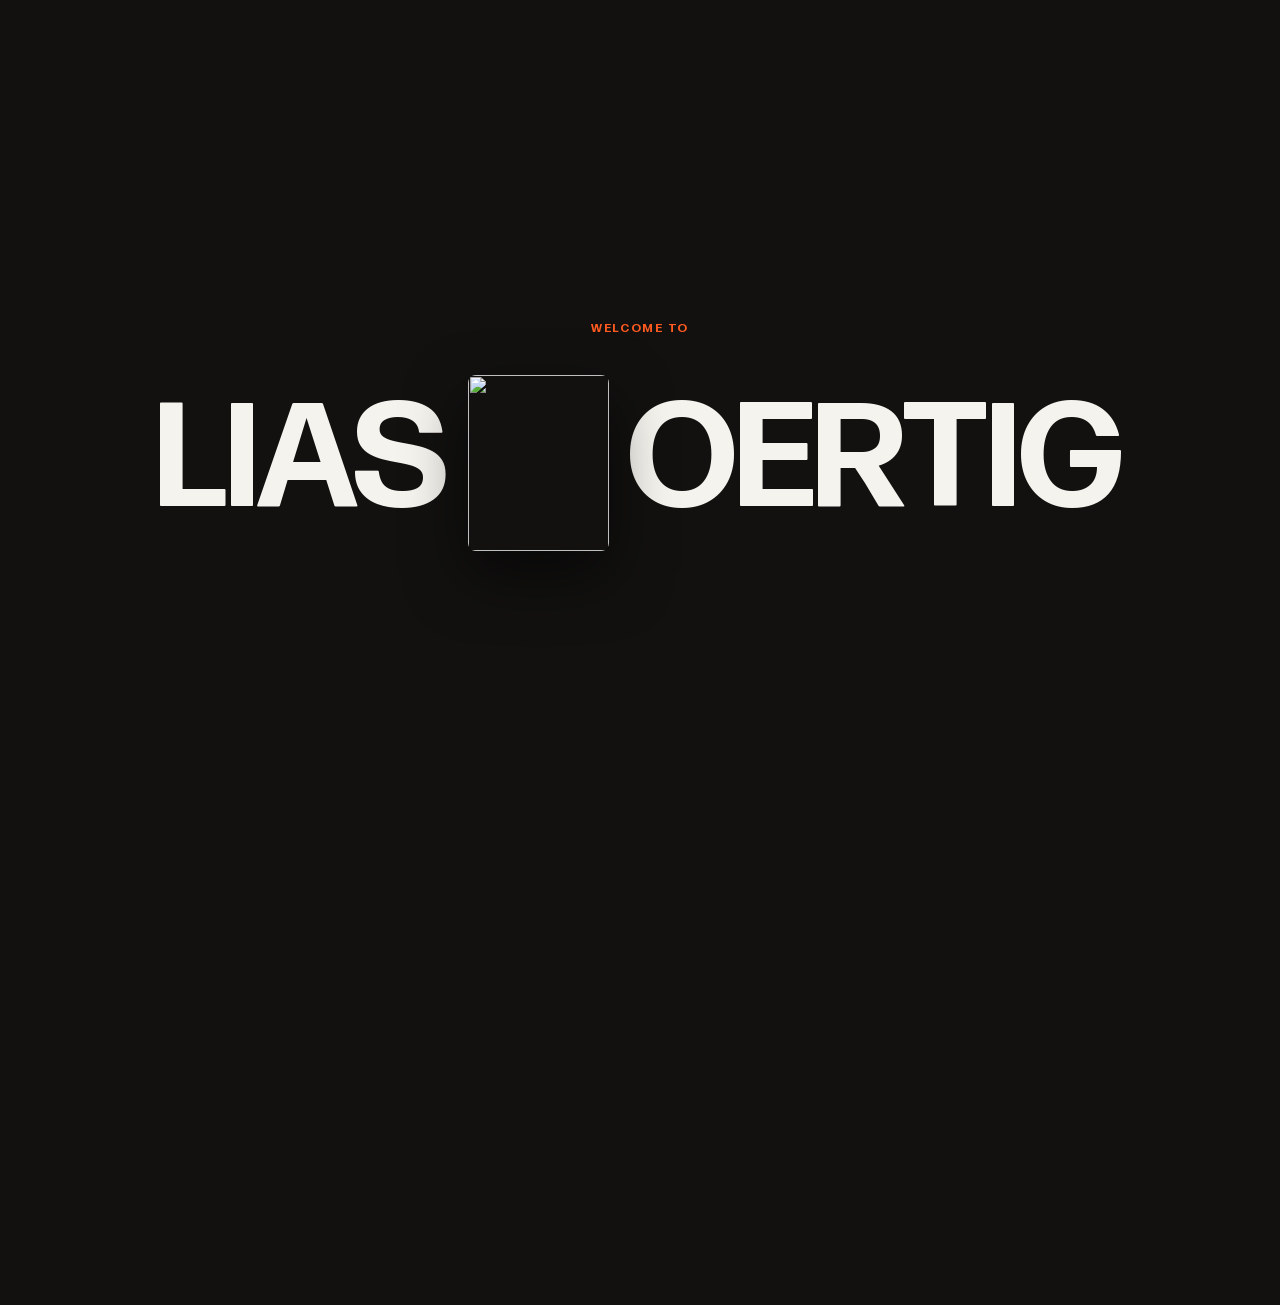
==== index.html @ 77f20be2 "d" ====
<!DOCTYPE html>
<html lang="en">
<head>
<meta charset="UTF-8">
<meta name="viewport" content="width=device-width, initial-scale=1">
<title>Lias Oertig — Photography &amp; Videography</title>
<meta name="description" content="Lias Oertig — photographer and videographer based in Zürich. Client projects and personal, editorial photography.">
<link rel="canonical" href="https://liasoertig.ch/">
<meta property="og:type" content="website">
<meta property="og:title" content="Lias Oertig — Photography &amp; Videography">
<meta property="og:description" content="Photographer and videographer based in Zürich. Client projects and personal, editorial photography.">
<meta property="og:url" content="https://liasoertig.ch/">
<meta property="og:image" content="https://liasoertig.ch/assets/posters/kuenstlercantina-trailer-hero-poster.jpg">
<meta name="twitter:card" content="summary_large_image">
<meta name="twitter:title" content="Lias Oertig — Photography &amp; Videography">
<meta name="twitter:description" content="Photographer and videographer based in Zürich. Client projects and personal, editorial photography.">
<meta name="twitter:image" content="https://liasoertig.ch/assets/posters/kuenstlercantina-trailer-hero-poster.jpg">
<link rel="icon" type="image/png" sizes="32x32" href="assets/favicon/favicon-32.png">
<link rel="icon" type="image/png" sizes="16x16" href="assets/favicon/favicon-16.png">
<link rel="icon" href="assets/favicon/favicon.ico" sizes="any">
<link rel="apple-touch-icon" sizes="180x180" href="assets/favicon/apple-touch-icon.png">
<script>
  // Set the theme before first paint so page navigation never flashes the
  // light-theme background for a frame — the same logic main.js uses.
  (function(){
    try {
      var t = localStorage.getItem("lo-theme") || "dark";
      document.documentElement.setAttribute("data-theme", t);
    } catch(e){
      document.documentElement.setAttribute("data-theme", "dark");
    }
  })();
</script>
<style>
  /* Matches body{background} in style.css — inlined so the very first
     paint (before the external stylesheet loads) is already correct,
     instead of the browser's default white canvas. */
  html{ background:#121110; }
  html[data-theme="light"]{ background:#faf9f6; }
</style>
<link rel="stylesheet" href="css/style.css?v=254">
</head>
<body>

<h1 class="visually-hidden">Lias Oertig — Photographer and Videographer in Frauenfeld, Switzerland</h1>

<div class="site-loader">
  <p class="eyebrow loader-eyebrow">Welcome to</p>
  <div class="loader-word">
    <span class="lw-half lw-left">LIAS</span>
    <div class="loader-flash"><img alt=""></div>
    <span class="lw-half lw-right">OERTIG</span>
  </div>
  <div class="loader-bottom">
    <span>Photographer</span>
    <span>Videographer</span>
    <span>Established in 2021</span>
  </div>
</div>

<header class="site-header">
  <div class="wrap">
    <a class="brand" href="index.html">
      <img src="assets/logo/logo-mark-black.png" alt="Lias Oertig logo">
      <span class="brand-name">Lias Oertig</span>
    </a>
    <nav class="main-nav">
      <a href="client-projects.html">Client Projects</a>
      <a href="editorial.html">Editorial</a>
      <a href="contact.html">Contact</a>
    </nav>
    <div class="header-actions">
      <button class="theme-toggle" aria-label="Toggle dark mode">
        <span class="knob">
          <svg class="icon-sun" viewBox="0 0 24 24" fill="none" stroke-linecap="round" stroke-linejoin="round"><circle cx="12" cy="12" r="4"/><path d="M12 2v2M12 20v2M4.9 4.9l1.4 1.4M17.7 17.7l1.4 1.4M2 12h2M20 12h2M4.9 19.1l1.4-1.4M17.7 6.3l1.4-1.4"/></svg>
          <svg class="icon-moon" viewBox="0 0 24 24"><path d="M20 14.5A8.5 8.5 0 1 1 9.5 4a7 7 0 0 0 10.5 10.5z"/></svg>
        </span>
      </button>
      <button class="nav-toggle" aria-label="Open menu" aria-expanded="false">
        <span></span><span></span><span></span>
      </button>
    </div>
  </div>
</header>

<div class="mobile-nav" id="mobileNav">
  <a href="client-projects.html">Client Projects</a>
  <a href="editorial.html">Editorial</a>
  <a href="contact.html">Contact</a>
</div>

<main class="page-content">
  <section class="hero-pin">
    <div class="hero-stage">
     <div class="hero-frame">
      <a class="hero-slide hero-slide--projects" href="client-projects.html" data-slide="0">
        <div class="hero-slide-media">
          <video muted loop playsinline webkit-playsinline autoplay preload="auto" fetchpriority="high" poster="assets/posters/kuenstlercantina-trailer-hero-poster.jpg">
            <source src="assets/video/kuenstlercantina-trailer.mp4" type="video/mp4">
          </video>
        </div>
        <div class="hero-slide-overlay"></div>
        <span class="hero-corner hero-corner--tl">+</span>
        <span class="hero-corner hero-corner--tr">+</span>
        <span class="hero-corner hero-corner--bl">+</span>
        <span class="hero-corner hero-corner--br">+</span>
        <div class="hero-slide-caption">
          <p class="eyebrow hero-slide-eyebrow">Videography</p>
          <div class="hero-slide-title-row">
            <h2 class="hero-slide-title">CLIENT PROJECTS<span class="arrow"><svg viewBox="0 0 24 24" fill="none" stroke="currentColor" stroke-width="2" stroke-linecap="round" stroke-linejoin="round"><line x1="5" y1="12" x2="19" y2="12"/><polyline points="12 5 19 12 12 19"/></svg></span></h2>
          </div>
          <p class="hero-slide-tagline">Authentische Markeninszenierung</p>
        </div>
      </a>

      <a class="hero-slide hero-slide--photography" href="editorial.html" data-slide="1">
        <div class="hero-slide-media">
          <img src="assets/hero-photography.jpg" alt="Editorial photography by Lias Oertig">
        </div>
        <div class="hero-slide-overlay"></div>
        <span class="hero-corner hero-corner--tl">+</span>
        <span class="hero-corner hero-corner--tr">+</span>
        <span class="hero-corner hero-corner--bl">+</span>
        <span class="hero-corner hero-corner--br">+</span>
        <div class="hero-slide-caption">
          <p class="eyebrow hero-slide-eyebrow">Photography &amp; Videography</p>
          <div class="hero-slide-title-row">
            <h2 class="hero-slide-title">EDITORIAL<span class="arrow"><svg viewBox="0 0 24 24" fill="none" stroke="currentColor" stroke-width="2" stroke-linecap="round" stroke-linejoin="round"><line x1="5" y1="12" x2="19" y2="12"/><polyline points="12 5 19 12 12 19"/></svg></span></h2>
          </div>
          <p class="hero-slide-tagline">Authentisches Storytelling</p>
        </div>
      </a>
     </div>
    </div>
  </section>
</main>

<script src="js/data.js?v=254"></script>
<script src="js/main.js?v=254"></script>
</body>
</html>
---- css/style.css ----
/* ==========================================================================
   Lias Oertig — Portfolio Website
   Vanilla CSS design system (ink/paper/accent, Forma DJR)
   Supports light + dark theme via :root[data-theme="dark"]
   ========================================================================== */

/* Forma DJR ships as separate optical-size cuts (smallest → largest:
   Micro, Text, Deck, Display, Banner) rather than one family scaled up —
   each is drawn for a specific size range, so using the size-matched cut
   reads sharper than stretching one face across every point size. Only the
   Bold weight of each is loaded, per the site-wide "bold everywhere" call:
   Text for regular reading-size text, Display for headings/labels, Banner
   for the oversized hero/loader titles (the biggest sizes on the site). */
@font-face {
  font-family: 'FormaDJRText';
  src: url('../assets/fonts/FormaDJRText-Bold.woff2') format('woff2'),
       url('../assets/fonts/FormaDJRText-Bold.woff') format('woff');
  font-weight: 700;
  font-style: normal;
  font-display: swap;
}
@font-face {
  font-family: 'FormaDJRDisplay';
  src: url('../assets/fonts/FormaDJRDisplay-Bold.woff2') format('woff2'),
       url('../assets/fonts/FormaDJRDisplay-Bold.woff') format('woff');
  font-weight: 700;
  font-style: normal;
  font-display: swap;
}
@font-face {
  font-family: 'FormaDJRBanner';
  src: url('../assets/fonts/FormaDJRBanner-Bold.woff2') format('woff2'),
       url('../assets/fonts/FormaDJRBanner-Bold.woff') format('woff');
  font-weight: 700;
  font-style: normal;
  font-display: swap;
}

/* ---------- Tokens ---------- */
:root{
  /* brand constants (do not flip with theme) */
  --ink-900:#161513;
  --paper-50:#faf9f6;
  --accent-500:#ff5a1f;
  --accent-hover:#e64b13;
  --accent-press:#c73f0e;

  /* semantic surface/text tokens — flip with data-theme */
  --surface-0:#faf9f6;   /* page background */
  --surface-1:#faf9f6;   /* card / header / modal background */
  --surface-2:#f2f0ea;   /* subtle alt background (image placeholders, pills) */
  --text-1:#161513;      /* primary text */
  --text-2:#3a3733;      /* secondary / muted text */
  --text-max:#000000;    /* pure black/white, used where max contrast matters (e.g. floating nav) */
  --edge-a: rgba(22,21,19,0.08);
  --edge-b: rgba(22,21,19,0.14);
  --glass-rgb: 250,249,246;
  --shadow-sm: 0 1px 2px rgba(22,21,19,0.06);
  --shadow-md: 0 6px 20px rgba(22,21,19,0.08);
  --shadow-lg: 0 18px 48px rgba(22,21,19,0.16);
  --scrim: rgba(18,17,16,0.86);

  /* type — Forma DJR Bold throughout: Display for headings/labels, Text
     for body copy, Banner reserved for the few oversized hero/loader
     titles (see .hero-slide-title / .loader-word) rather than a variable
     everything routes through, since those sizes are a one-off extreme. */
  --font-display: 'FormaDJRDisplay', 'Helvetica Neue', Arial, sans-serif;
  --font-body: 'FormaDJRText', 'Helvetica Neue', Arial, sans-serif;
  --font-banner: 'FormaDJRBanner', 'FormaDJRDisplay', 'Helvetica Neue', Arial, sans-serif;

  /* spacing (4px scale) */
  --sp-1:4px; --sp-2:8px; --sp-3:12px; --sp-4:16px; --sp-5:20px; --sp-6:24px;
  --sp-8:32px; --sp-10:40px; --sp-12:48px; --sp-16:64px; --sp-20:80px; --sp-24:96px;

  /* radius */
  --r-sm:8px; --r-md:14px; --r-lg:22px; --r-xl:32px; --r-pill:999px;

  /* motion */
  --ease-ui: cubic-bezier(0.4,0,0.2,1);
  --ease-in: cubic-bezier(0.16,1,0.3,1);
  --dur-fast:150ms; --dur-med:280ms;

  --content-max:1440px;
  color-scheme: light;
}

:root[data-theme="dark"]{
  --surface-0:#121110;
  --surface-1:#1c1a17;
  --surface-2:#28251f;
  --text-1:#f5f3ee;
  --text-2:#b7b1a7;
  --text-max:#ffffff;
  --edge-a: rgba(255,255,255,0.08);
  --edge-b: rgba(255,255,255,0.16);
  --glass-rgb: 18,17,16;
  --shadow-sm: 0 1px 2px rgba(0,0,0,0.35);
  --shadow-md: 0 10px 28px rgba(0,0,0,0.45);
  --shadow-lg: 0 24px 60px rgba(0,0,0,0.55);
  --scrim: rgba(6,6,5,0.88);
  color-scheme: dark;
}

*,*::before,*::after{ box-sizing:border-box; }
html{
  scroll-behavior:smooth;
  scrollbar-width:thin;
  scrollbar-color:var(--edge-b) transparent;
  overflow-x:hidden;
}
::-webkit-scrollbar{ width:10px; height:10px; }
::-webkit-scrollbar-track{ background:transparent; }
::-webkit-scrollbar-thumb{
  background-color:var(--edge-b);
  border-radius:var(--r-pill);
  border:2px solid var(--surface-0);
  background-clip:padding-box;
}
::-webkit-scrollbar-thumb:hover{ background-color:var(--text-2); }
body{
  margin:0;
  background:var(--surface-0);
  color:var(--text-1);
  font-family:var(--font-body);
  font-size:16px;
  line-height:1.55;
  -webkit-font-smoothing:antialiased;
  transition:background var(--dur-med) var(--ease-ui), color var(--dur-med) var(--ease-ui);
}
img{ max-width:100%; display:block; }
a{ color:inherit; text-decoration:none; }
ul{ margin:0; padding:0; list-style:none; }
button{ font-family:inherit; cursor:pointer; }

h1,h2,h3,h4{
  font-family:var(--font-display);
  text-transform:uppercase;
  letter-spacing:0.03em;
  line-height:1.02;
  margin:0;
  font-weight:700;
  color:var(--text-1);
}

.eyebrow{
  font-family:var(--font-display);
  text-transform:uppercase;
  letter-spacing:0.14em;
  font-size:12px;
  font-weight:600;
  color:var(--accent-500);
}

.wrap{
  max-width:var(--content-max);
  margin:0 auto;
  padding-left:var(--sp-6);
  padding-right:var(--sp-6);
}
@media (min-width:900px){
  .wrap{ padding-left:var(--sp-10); padding-right:var(--sp-10); }
}

/* ---------- Header ---------- */
/* Apple-style floating liquid-glass pill — fixed above every page,
   always visible (no auto-hide), translucent + blurred + a thin
   specular highlight so it reads as glass over whatever scrolls under it. */
.site-header{
  position:fixed; z-index:70;
  top:20px; left:50%; transform:translateX(-50%);
  width:calc(100% - 40px); max-width:1200px;
  border-radius:999px;
  border:1px solid var(--edge-b);
  background:rgba(var(--glass-rgb),0.14);
  backdrop-filter:blur(24px) saturate(180%);
  -webkit-backdrop-filter:blur(24px) saturate(180%);
  box-shadow:
    inset 0 1px 1px rgba(255,255,255,0.35),
    inset 0 -1px 6px rgba(0,0,0,0.08),
    0 14px 34px rgba(0,0,0,0.22);
  transition:background var(--dur-med) var(--ease-ui), border-color var(--dur-med) var(--ease-ui);
}
.site-header .wrap{
  display:flex; align-items:center; justify-content:space-between;
  height:58px;
  gap:var(--sp-4);
}
.brand{ display:flex; align-items:center; gap:var(--sp-2); }
.brand img{ height:28px; width:auto; }
:root[data-theme="dark"] .brand img{ filter:invert(1) brightness(1.6); }
.brand-name{ font-family:var(--font-display); font-weight:700; letter-spacing:0.02em; text-transform:uppercase; font-size:15px; color:var(--text-max); }

.main-nav{ display:flex; align-items:center; gap:var(--sp-8); }
.main-nav a{
  font-family:var(--font-display);
  font-size:13px; font-weight:600; text-transform:uppercase; letter-spacing:0.08em;
  padding:var(--sp-2) 0;
  position:relative;
  color:var(--text-max); opacity:0.62;
  transition:opacity var(--dur-fast) var(--ease-ui);
}
.main-nav a:hover, .main-nav a.active{ opacity:1; }
.main-nav a.active::after{
  content:''; position:absolute; left:0; right:0; bottom:-6px; height:2px; background:var(--accent-500); border-radius:2px;
}
.header-actions{ display:flex; align-items:center; gap:var(--sp-4); }
.nav-toggle{
  display:none;
  width:44px; height:44px;
  flex-direction:column;
  align-items:center; justify-content:center;
  gap:5px;
  border-radius:var(--r-pill);
  border:1px solid var(--edge-b);
  background:rgba(var(--glass-rgb),0.5);
  backdrop-filter:blur(10px); -webkit-backdrop-filter:blur(10px);
  padding:0;
  flex-shrink:0;
}
/* Fixed line count via gap (not margins) — margin math against the button's
   fixed height was overflowing its own box and made the lines invisible. */
.nav-toggle span{ display:block; width:20px; height:2px; margin:0; background:var(--text-max); border-radius:2px; flex-shrink:0; }

/* Content needs to clear the floating pill since it's out of flow — except
   on the hero page, where the full-bleed stage is meant to run all the
   way to the top and show through/behind the glass nav. */
main{ padding-top:96px; }
body:has(.hero-pin) main{ padding-top:0; }

@media (max-width:700px){
  /* Bottom nav bar on mobile — thumb-reach is easier at the bottom of the
     screen than stretching up to a top corner. */
  .site-header{ top:auto; bottom:12px; width:calc(100% - 24px); }
  .site-header .wrap{ height:54px; }
  main{ padding-top:0; padding-bottom:84px; }
  /* Pages with a footer hand the pill-clearance job to the footer's own
     bottom padding instead (see .site-footer below), so main just needs a
     small gap here, not the full 84px buffer. */
  body:has(.grid) main, body:has(.contact-list) main{ padding-bottom:var(--sp-3); }
}

/* The fullscreen mobile menu is a plain, standalone element — NOT nested
   inside .site-header — on purpose. .site-header uses backdrop-filter,
   which (like transform/filter) makes an element the containing block for
   any position:fixed descendant. A fixed, inset:0 child of that header
   would resolve "fullscreen" against the header's own small pill box
   instead of the viewport, shrinking the menu down to almost nothing and
   making it unusable. Keeping .mobile-nav a sibling of .site-header avoids
   that trap entirely. */
@media (max-width:760px){
  .main-nav{ display:none; }
  .mobile-nav{
    display:flex;
    position:fixed; inset:0;
    background:rgba(var(--glass-rgb),0.92);
    backdrop-filter:blur(24px) saturate(180%);
    -webkit-backdrop-filter:blur(24px) saturate(180%);
    /* Links sit bottom-right, near the thumb, instead of top-left — same
       reasoning as the bottom navbar itself. */
    flex-direction:column; align-items:flex-end; justify-content:flex-end;
    gap:var(--sp-6);
    padding:var(--sp-8) var(--sp-6) 100px;
    transform:translateX(100%);
    transition:transform var(--dur-med) var(--ease-ui);
    z-index:65;
  }
  .mobile-nav.is-open{ transform:translateX(0); }
  .mobile-nav a{
    font-family:var(--font-display);
    font-size:20px; font-weight:600; text-transform:uppercase; letter-spacing:0.08em;
    text-align:right;
    position:relative;
    color:var(--text-max); opacity:0.62;
  }
  .mobile-nav a:hover, .mobile-nav a.active{ opacity:1; }
  .mobile-nav a.active::after{
    content:''; position:absolute; left:0; right:0; bottom:-6px; height:2px; background:var(--accent-500); border-radius:2px;
  }
  .nav-toggle{ display:flex; }
}
@media (min-width:761px){
  .mobile-nav{ display:none; }
}

/* ---------- Theme toggle (glass pill) ---------- */
.theme-toggle{
  position:relative;
  width:52px; height:30px;
  border-radius:var(--r-pill);
  border:1px solid var(--edge-b);
  background:rgba(var(--glass-rgb),0.5);
  backdrop-filter:blur(10px);
  -webkit-backdrop-filter:blur(10px);
  display:flex; align-items:center;
  padding:3px;
  flex-shrink:0;
  transition:background var(--dur-fast) var(--ease-ui);
}
.theme-toggle .knob{
  width:22px; height:22px; border-radius:50%;
  background:var(--text-1);
  display:flex; align-items:center; justify-content:center;
  transform:translateX(0);
  transition:transform var(--dur-med) var(--ease-in), background var(--dur-fast) var(--ease-ui);
}
:root[data-theme="dark"] .theme-toggle .knob{ transform:translateX(22px); }
.theme-toggle .knob svg{
  width:13px; height:13px; stroke:var(--surface-0); fill:none; stroke-width:2;
}
.theme-toggle .knob .icon-moon{ display:none; fill:var(--surface-0); stroke:none; }
:root[data-theme="dark"] .theme-toggle .knob .icon-sun{ display:none; }
:root[data-theme="dark"] .theme-toggle .knob .icon-moon{ display:block; }

/* ---------- Buttons / Tags ---------- */
.btn{
  display:inline-flex; align-items:center; justify-content:center; gap:var(--sp-2);
  font-family:var(--font-display); font-weight:600; font-size:13px; text-transform:uppercase; letter-spacing:0.08em;
  padding:var(--sp-3) var(--sp-6);
  border-radius:var(--r-pill);
  border:1px solid transparent;
  transition:transform var(--dur-fast) var(--ease-ui), background var(--dur-fast) var(--ease-ui), box-shadow var(--dur-fast) var(--ease-ui);
}
.btn-accent{ background:var(--accent-500); color:#fff; }
.btn-accent:hover{ background:var(--accent-hover); }
.btn-accent:active{ background:var(--accent-press); transform:scale(0.97); }
.btn-ghost{ background:transparent; color:var(--text-1); border-color:var(--edge-b); }
.btn-ghost:hover{ border-color:var(--text-1); }

.tag{
  display:inline-block; font-family:var(--font-display); font-size:11px; font-weight:600; text-transform:uppercase; letter-spacing:0.1em;
  padding:var(--sp-1) var(--sp-3); border-radius:var(--r-pill);
  background:var(--surface-2); color:var(--text-2); border:1px solid var(--edge-a);
}

/* ---------- Hero (minimal) ---------- */
.hero{ padding:var(--sp-16) 0 var(--sp-10); }
.hero-kicker{ margin-bottom:var(--sp-3); }
.hero h1{
  font-size:clamp(28px,4.4vw,52px);
  max-width:22ch;
}

/* ---------- Intro loader (plays once on entry) ---------- */
.site-loader{
  position:fixed; inset:0; z-index:300;
  background:var(--surface-0);
  display:flex; flex-direction:column; align-items:center; justify-content:center;
  gap:var(--sp-6);
  transition:opacity 700ms var(--ease-ui), visibility 700ms;
}
.site-loader.is-hiding{ opacity:0; pointer-events:none; }
.loader-eyebrow{ opacity:0; transform:translateY(8px); transition:opacity 500ms var(--ease-ui), transform 500ms var(--ease-ui); }
.loader-eyebrow.show{ opacity:1; transform:translateY(0); }

.loader-word{
  position:relative;
  display:flex; align-items:center; justify-content:center;
  /* Biggest text on the site (up to 190px) — the Banner cut is drawn for
     exactly this size range, unlike Display which is tuned smaller. */
  font-family:var(--font-banner); font-weight:700; text-transform:uppercase;
  font-size:clamp(44px,11.5vw,190px);
  letter-spacing:0.01em; line-height:0.92;
  color:var(--text-1);
}
.lw-half{
  display:inline-block;
  opacity:0;
  transition:opacity 500ms var(--ease-ui);
}
.lw-half.show{ opacity:1; }

/* A single card sits in the gap between LIAS and OERTIG and rapidly flashes
   through real work photos, then shrinks away — the words close the gap
   themselves as this flex item collapses, no separate "join" animation needed. */
.loader-flash{
  position:relative;
  flex-shrink:0;
  width:0; margin:0;
  aspect-ratio:4/5;
  border-radius:var(--r-sm);
  overflow:hidden;
  box-shadow:var(--shadow-lg);
  opacity:0;
  transition:width 550ms var(--ease-in), margin 550ms var(--ease-in), opacity 250ms var(--ease-ui);
}
.loader-flash.show{
  width:clamp(90px,11vw,150px);
  margin:0 clamp(10px,1.6vw,22px);
  opacity:1;
}
.loader-flash img{
  position:absolute; inset:0; width:100%; height:100%; object-fit:cover;
}

.loader-bottom{
  display:flex; gap:var(--sp-8); flex-wrap:wrap; justify-content:center;
  font-family:var(--font-display); font-size:11px; letter-spacing:0.1em; text-transform:uppercase;
  color:var(--text-2);
  opacity:0; transition:opacity 500ms var(--ease-ui);
}
.loader-bottom.show{ opacity:1; }
@media (max-width:700px){
  /* Photographer / Videographer / Established in 2021 — drop this line on
     mobile, where the loader has much less vertical room to breathe and
     the wordmark itself already carries the moment fine on its own. */
  .loader-bottom{ display:none; }
}

.page-content{ position:relative; }

/* ---------- Hero — two full-bleed slides (Projects / Photography) that   */
/* cross-fade + blur + slide horizontally into each other as you scroll,   */
/* modeled on a sliding-showcase reference. Visible/static by default so   */
/* the hero degrades gracefully to a plain full-bleed Projects slide if    */
/* JS is blocked or slow. ---------------------------------------------- */
.hero-pin{
  position:relative;
  /* Short scroll-through distance on purpose: only a few wheel notches
     should be needed to pass the halfway point, at which point the existing
     scroll-settle snap (see scheduleSnap() in main.js) takes over and
     completes the transition to the Editorial slide on its own. */
  height:145vh; height:145svh;
}
.hero-stage{
  position:sticky; top:0;
  height:100vh; height:100svh;
  overflow:hidden;
  background:var(--surface-0);
  transition:background var(--dur-med) var(--ease-ui);
}
.hero-frame{
  position:absolute; inset:64px;
  border-radius:28px;
  overflow:hidden;
  --hero-gap:24px;
}
@media (max-width:700px){
  /* Mobile ditches the pinned scroll-slide effect (it's the fullscreen
     sticky-stage animation used on desktop) for two plain cards stacked
     vertically — Client Projects on top, Editorial below — scrolled with
     the rest of the page instead of a pinned/swipe interaction. The whole
     stack is stretched via flex to fill the available screen height (minus
     the bottom nav-pill clearance main already reserves) so the two cards
     grow to use the space instead of leaving it empty below them. */
  .hero-pin{ height:auto; min-height:calc(100svh - 84px); display:flex; flex-direction:column; }
  .hero-stage{
    position:static; height:auto; overflow:visible; background:none;
    flex:1 1 auto; min-height:0;
    display:flex; flex-direction:column;
  }
  .hero-frame{
    position:static; inset:auto;
    display:flex; flex-direction:column; gap:12px;
    padding:16px;
    border-radius:0;
    flex:1 1 auto; min-height:0;
  }
}
.hero-slide{
  position:absolute; top:0; bottom:0;
  left:calc(var(--hero-gap) / 2); right:calc(var(--hero-gap) / 2);
  display:block;
  border-radius:20px;
  overflow:hidden;
  will-change:transform;
}
@media (max-width:700px){
  /* Extra-specific selectors (.hero-frame .hero-slide--x) are needed here,
     not just .hero-slide — .hero-slide--projects/--photography below set
     transform/pointer-events unconditionally at the same specificity as a
     bare ".hero-slide" media-query rule, and being later in the file they'd
     otherwise win and leave the Editorial card transformed off-screen. */
  .hero-frame .hero-slide{
    position:relative; top:auto; bottom:auto; left:auto; right:auto;
    border-radius:14px;
    /* Each card grows to fill its equal share of whatever height the frame
       has available (capped at 4:3 so they never get too tall/slab-like)
       instead of a fixed aspect-ratio. A concrete min-height floor is a
       safety net — without it, a nested auto-height flex chain collapsing
       to 0 anywhere upstream would leave the video in a zero-height box,
       which looks exactly like "the video won't load" even though it is. */
    flex:1 1 0;
    min-height:180px;
    max-height:75vw;
    height:auto;
    aspect-ratio:auto;
    z-index:auto;
  }
  .hero-frame .hero-slide--projects,
  .hero-frame .hero-slide--photography{
    transform:none;
    pointer-events:auto;
  }
}
.hero-slide--projects{
  z-index:2;
  transform:translateX(0px);
}
.hero-slide--photography{
  z-index:3;
  transform:translateX(100%);
  pointer-events:none;
}
.hero-slide-media{ position:absolute; inset:0; overflow:hidden; }
.hero-slide-media img,
.hero-slide-media video{
  position:absolute; inset:0; width:100%; height:100%; object-fit:cover;
}
.hero-slide-overlay{
  position:absolute; inset:0; z-index:1;
  background:linear-gradient(200deg, rgba(255,90,31,0) 30%, rgba(255,90,31,0.22) 100%),
             linear-gradient(0deg, rgba(12,11,10,0.82) 0%, rgba(12,11,10,0.1) 45%, rgba(12,11,10,0.3) 100%);
}
.hero-corner{
  /* Removed per request — was a decorative "+" accent in each tile corner. */
  display:none;
}
.hero-corner--tl{ top:var(--sp-6); left:var(--sp-6); }
.hero-corner--tr{ top:var(--sp-6); right:var(--sp-6); }
.hero-corner--bl{ bottom:var(--sp-6); left:var(--sp-6); }
.hero-corner--br{ bottom:var(--sp-6); right:var(--sp-6); }
/* The peeking (inactive) slide's own corner marks aren't clipped along with
   its media (see the fromLayers/toLayers comment in initHeroSlides() in
   main.js), so they'd otherwise always show at full strength right next to
   the active slide's marks in the sliver, reading as a doubled "+ +" glitch.
   Hide them on whichever slide is just peeking. */
.hero-slide.is-peek-only .hero-corner{ opacity:0; }
.hero-slide-caption{
  position:absolute; z-index:2; left:var(--sp-6);
  /* Caps how wide the title row is allowed to grow (long titles still wrap
     instead of overflowing the slide), but align-items:flex-start below
     keeps the row itself sized to its own content rather than stretching
     to fill this whole width — on a near-viewport-wide hero slide, letting
     it stretch (the previous approach) put the arrow visually detached,
     almost a slide's-width away from the title text. */
  right:var(--sp-8);
  /* Reduced from 108px — the tagline added below the title is a new,
     lower-most child of this bottom-anchored flex column, so without this
     compensation the whole block (and the title with it) simply shifted
     upward by the tagline's height to make room. This brings the title
     back to its original v234 position, with the tagline now occupying
     the freed space beneath it instead of pushing the title up. */
  bottom:40px;
  display:flex; flex-direction:column; align-items:flex-start; gap:2px;
}
/* Optical alignment, not box alignment — a big round letter like the
   title's "C" overshoots past its own flat box edge, so its optical
   (non-overshoot) edge actually sits to the right of that box edge. A
   straight-sided eyebrow line needs a matching positive nudge to land on
   that same optical edge, not a flush margin:0. Small on purpose — adjust
   further if a screenshot still shows it off. */
/* Matches .hero-slide-tagline's font (Forma DJR Text) instead of the base
   .eyebrow class's display font, so the two small lines in this caption
   read as one consistent voice — text-transform:uppercase still comes from
   .eyebrow itself, so the caps stay, only the typeface changes. */
.hero-slide-eyebrow{ font-family:var(--font-body); color:var(--accent-500); margin-left:4px; }
.hero-slide-title{
  /* Same reasoning as .loader-word — this runs up to 140px, well into
     Banner's intended size range rather than Display's. */
  font-family:var(--font-banner);
  font-size:clamp(48px,9vw,140px);
  color:#fff;
  line-height:0.92; letter-spacing:0.01em;
  /* Flex items default to a min-width equal to their own content's natural
     width, which can stop them from ever wrapping/shrinking inside the
     row — same fix as .card-title-glass h3 uses for the same reason. */
  min-width:0;
}
/* Same orange arrow badge as the project/photography grid cards (.arrow,
   defined above near .card-title-glass) — reused here so the two hero
   tiles read as clickable the same way the smaller cards do. On the grid
   cards, space-between reads fine because the card itself is narrow; the
   hero frame is nearly viewport-wide, so stretching this row across the
   whole thing (space-between's old job) stranded the arrow almost a full
   slide-width away from the title. Now that .hero-slide-caption doesn't
   stretch this row to full width (align-items:flex-start there), the row
   is only as wide as title+gap+arrow, so justify-content has no real work
   left to do — kept as flex-start for clarity. */
.hero-slide-title-row{
  /* flex-end, not center — "CLIENT PROJECTS" can wrap to 2 lines on a
     narrow screen (mobile especially) while "EDITORIAL" stays 1 line, and
     centering the arrow against the row's own height put it at a visibly
     different height between the two tiles whenever one wrapped and the
     other didn't. Anchoring to the last line's baseline keeps the arrow at
     the same height regardless of how many lines the title above it takes. */
  display:flex; align-items:flex-end; justify-content:flex-start; gap:var(--sp-4);
}
/* Always visible here — unlike the grid cards (which reveal on hover), the
   hero tiles are big enough that a hover-only arrow felt too subtle, and on
   touch devices there's no hover at all to reveal it with anyway. */
.hero-slide .arrow{ opacity:1; transform:translateX(0); background:var(--accent-500); border-color:var(--accent-500); }
/* The arrow now flows inline at the end of the title's last line (it lives
   inside the <h2> in the markup) and is centred on that line via
   vertical-align, rather than sitting as a separate flex sibling anchored to
   the row's baseline. The old baseline anchor dropped the small badge into the
   bottom corner of the very large type, so it read as too low; centring it on
   the line keeps it beside the last word (even when the title wraps to two
   lines on mobile) and scales the offset with the clamped title size. */
.hero-slide-title .arrow{
  display:inline-flex;
  vertical-align:middle;
  position:relative;
  top:-0.05em;         /* nudge up to the caps' optical centre (em = title size) */
  margin-left:0.24em;  /* gap between title and arrow scales with the title */
}
.hero-slide-tagline{
  font-family:var(--font-body);
  font-size:15px;
  line-height:1.3;
  color:rgba(255,255,255,0.8);
  margin-top:0; /* per-breakpoint override below — the negative desktop nudge doesn't work at mobile's much smaller title size */
  margin-left:4px; /* same optical nudge as .hero-slide-eyebrow, see above */
  max-width:32ch;
}
@media (min-width:701px){
  /* Photography peeks Projects in on the LEFT edge once it's the active
     slide (see the clip-path math in initHeroSlides()/update() in main.js)
     — that reveal strip is roughly 5% of the frame's width, well past the
     plain --sp-8 offset every other caption uses, so the title started
     right on top of the clipped seam instead of clear of it. Only this
     slide needs the extra room; Projects peeks on the right instead, well
     away from its own left-aligned caption. */
  .hero-slide--photography .hero-slide-caption{ left:calc(var(--sp-6) + 6vw); }
  /* Negative on top of the caption's 2px gap — the title's own line-height
     leaves empty space under the glyphs at this large font-size, so 0 still
     read as a visible gap. Desktop-only: at mobile's much smaller title size
     this same value overshoots and crowds/overlaps the title. */
  .hero-slide-tagline{ margin-top:-10px; }
}
@media (max-width:700px){
  .hero-slide-caption{ left:var(--sp-5); right:var(--sp-5); bottom:var(--sp-4); }
  /* The "+" corner marks were a desktop-only decorative touch — on the
     smaller mobile cards they just added clutter, so hide them entirely. */
  .hero-corner{ display:none; }
  /* Titles like "Client Projects" wrap to two lines on narrow screens (see
     .hero-slide-title-row's comment above), so the tagline needs its own
     breathing room below the last line rather than the desktop's negative
     pull-up — and a smaller size/width so it doesn't compete with the much
     bigger title for attention on a small card. */
  .hero-slide-tagline{ font-size:13px; line-height:1.4; margin-top:4px; max-width:26ch; }
}

/* ---------- Section ---------- */
.section{ padding:var(--sp-16) 0; }
/* Grid pages (Client Projects / Editorial) already hand off to the footer's
   own generous top padding right after — stacking the section's full
   bottom padding on top of that just left a dead gap under the last card. */
.section:has(.grid), .section:has(.contact-list){ padding-bottom:var(--sp-6); }
@media (max-width:700px){
  /* The navbar sits at the bottom of the screen on mobile now, so there's
     no floating pill at the top competing for space — the old top padding
     just left a big empty gap above the page title. */
  .section{ padding-top:var(--sp-8); }
  .section:has(.grid), .section:has(.contact-list){ padding-bottom:var(--sp-4); }
}
.section-head{ margin-bottom:var(--sp-10); }
.section-head h1{ font-size:clamp(30px,4.5vw,48px); }
.section-head p.lead{ font-family:var(--font-body); text-transform:none; font-size:17px; color:var(--text-2); margin-top:var(--sp-3); }

/* ---------- Contact page ---------- */
.contact-section{ position:relative; overflow:hidden; }
/* Subtle mouse-follow glass highlight, contained to this section only —
   JS sets --mx/--my from the mousemove position on hover. */
.contact-section::before{
  content:""; position:absolute; inset:0; z-index:0; pointer-events:none;
  background:radial-gradient(600px circle at var(--mx,50%) var(--my,50%), rgba(var(--glass-rgb),0.4), transparent 60%);
  opacity:0; transition:opacity 500ms var(--ease-ui);
}
.contact-section:hover::before{ opacity:1; }
.contact-section .wrap{ position:relative; z-index:1; }

.availability{
  display:inline-flex; align-items:center; gap:var(--sp-2);
  margin-top:var(--sp-5);
  font-family:var(--font-display); font-size:12px; font-weight:600; text-transform:uppercase; letter-spacing:0.08em;
  color:var(--text-2);
}
.availability-dot{
  width:8px; height:8px; border-radius:50%; background:#4ade80; flex-shrink:0;
  animation:availability-pulse 2.2s ease-out infinite;
}
@keyframes availability-pulse{
  0%{ box-shadow:0 0 0 0 rgba(74,222,128,0.5); }
  70%{ box-shadow:0 0 0 8px rgba(74,222,128,0); }
  100%{ box-shadow:0 0 0 0 rgba(74,222,128,0); }
}

.contact-list{ margin-top:var(--sp-12); border-top:1px solid var(--edge-a); }
.contact-row{
  position:relative;
  display:flex; align-items:center; gap:var(--sp-6);
  padding:var(--sp-8) 0;
  border-bottom:1px solid var(--edge-a);
  transition:padding-left 350ms var(--ease-ui);
}
.contact-row-index{
  font-family:var(--font-display); font-size:13px; color:var(--text-2); flex-shrink:0; width:26px;
}
.contact-row-main{ display:flex; flex-direction:column; gap:var(--sp-1); flex:1; min-width:0; }
.contact-row-label{ font-family:var(--font-display); font-size:12px; font-weight:600; text-transform:uppercase; letter-spacing:0.08em; color:var(--text-2); }
.contact-row-value{
  font-size:clamp(22px,4vw,40px); font-family:var(--font-display); letter-spacing:0.01em;
  transition:color 300ms var(--ease-ui);
}
.contact-row .arrow{
  width:44px; height:44px; border-radius:var(--r-pill); border:1px solid var(--edge-b);
  display:flex; align-items:center; justify-content:center; flex-shrink:0;
  opacity:0; transform:translateX(-8px);
  transition:opacity 300ms var(--ease-ui), transform 300ms var(--ease-ui), background 300ms var(--ease-ui), border-color 300ms var(--ease-ui);
}
.contact-row .arrow svg{ width:16px; height:16px; stroke:var(--text-1); transition:stroke 200ms var(--ease-ui); }
.contact-row:hover{ padding-left:var(--sp-4); }
.contact-row:hover .contact-row-value{ color:var(--accent-500); }
.contact-row:hover .arrow{ opacity:1; transform:translateX(0); background:var(--accent-500); border-color:var(--accent-500); }
.contact-row:hover .arrow svg{ stroke:#fff; }

.copy-btn{
  position:relative; flex-shrink:0;
  width:40px; height:40px; border-radius:var(--r-pill);
  border:1px solid var(--edge-b); background:transparent; color:var(--text-2);
  display:flex; align-items:center; justify-content:center;
  cursor:pointer;
  transition:border-color 200ms var(--ease-ui), color 200ms var(--ease-ui);
}
.copy-btn:hover{ border-color:var(--text-1); color:var(--text-1); }
.copy-btn svg{ width:16px; height:16px; }
.copy-btn .icon-check{ display:none; }
.copy-btn.is-copied .icon-copy{ display:none; }
.copy-btn.is-copied .icon-check{ display:block; }
.copy-btn.is-copied{ border-color:#4ade80; color:#4ade80; }
.copy-tip{
  position:absolute; bottom:calc(100% + var(--sp-2)); left:50%; transform:translateX(-50%) translateY(4px);
  font-family:var(--font-display); font-size:11px; font-weight:600; text-transform:uppercase; letter-spacing:0.06em;
  background:var(--text-1); color:var(--surface-1);
  padding:var(--sp-1) var(--sp-3); border-radius:var(--r-pill);
  opacity:0; pointer-events:none;
  transition:opacity 200ms var(--ease-ui), transform 200ms var(--ease-ui);
  white-space:nowrap;
}
.copy-btn.is-copied .copy-tip{ opacity:1; transform:translateX(-50%) translateY(0); }

@media (max-width:640px){
  .contact-row{ gap:var(--sp-3); }
  .contact-row-index{ display:none; }
  .contact-row .arrow{ display:none; }
}

/* ---------- Grid / Cards (minimalist) ---------- */
.grid{
  display:grid; grid-template-columns:1fr; gap:var(--sp-10);
}
@media (min-width:700px){ .grid{ grid-template-columns:1fr 1fr; gap:var(--sp-10) var(--sp-8); } }

.card{
  position:relative;
  background:transparent;
  border:1px solid var(--edge-a);
  border-radius:var(--r-xl);
  box-shadow:var(--shadow-sm);
  overflow:hidden;
  cursor:pointer;
  transform:scale(1);
  /* iOS Safari flickers backdrop-filter descendants (the liquid-glass
     title panel) while this element is both scaling and scrolling —
     forcing it onto its own stable compositing layer stops the repaint
     flash. The old -webkit-mask-image radial-gradient hack used to live
     here for corner-clipping, but .card-media now clips its own corners
     directly (see below), so the mask was both redundant and very likely
     the actual source of the flicker — mask-image is a known trigger for
     this exact iOS repaint bug when combined with a transform. */
  -webkit-backface-visibility:hidden; backface-visibility:hidden;
  transition:box-shadow 450ms var(--ease-ui), border-color var(--dur-med) var(--ease-ui), transform 350ms var(--ease-ui);
}
/* Real hover only — on touch devices tapping a card would otherwise also
   trigger :hover (and stick until you tap elsewhere), which fought with the
   scroll-driven .is-inview highlight below. */
@media (hover:hover) and (pointer:fine){
  .card:hover{
    box-shadow:var(--shadow-lg);
    border-color:var(--edge-b);
    transform:scale(1.03);
    z-index:2;
  }
}
.card.is-inview{
  box-shadow:var(--shadow-lg);
  border-color:var(--edge-b);
  transform:scale(1.03);
  z-index:2;
}
.card-media{
  position:relative; aspect-ratio:4/3; overflow:hidden; background:var(--surface-2);
  /* Clip in its own box (matching .card's radius) so the glass panel below
     — positioned relative to this exact box — is guaranteed to sit flush
     with the image's rounded corners instead of relying on the parent
     .card's separate clip-mask, which left a hairline gap at the corners. */
  border-radius:var(--r-xl);
}
.card-media img{
  position:absolute; inset:0; width:100%; height:100%; object-fit:cover;
}
/* Category tag stays as its own floating glass bubble, top-left of the image. */
.card-tag{
  position:absolute; top:var(--sp-4); left:var(--sp-4); z-index:2;
  background:rgba(var(--glass-rgb),0.4);
  backdrop-filter:blur(10px) saturate(180%);
  -webkit-backdrop-filter:blur(10px) saturate(180%);
  border-color:rgba(255,255,255,0.22);
  color:#fff;
}

/* Title sits as a liquid-glass panel fused into the bottom sixth of the
   image — full width of the photo, rounded only at the bottom so it reads
   as part of the same rounded-rect as the image itself. */
.card-title-glass{
  position:absolute; left:0; right:0; bottom:0; z-index:2;
  height:16.6667%; min-height:56px;
  display:flex; flex-direction:column; justify-content:center;
  padding:0 var(--sp-5);
  border-radius:0 0 var(--r-xl) var(--r-xl);
  background:rgba(var(--glass-rgb),0.14);
  backdrop-filter:blur(14px) saturate(180%);
  -webkit-backdrop-filter:blur(14px) saturate(180%);
  border-top:1px solid rgba(255,255,255,0.16);
  box-shadow:
    inset 0 1px 1px rgba(255,255,255,0.25),
    inset 0 -1px 6px rgba(0,0,0,0.08),
    0 -6px 20px rgba(0,0,0,0.12);
  transition:background var(--dur-med) var(--ease-ui), transform 350ms var(--ease-ui);
}
@media (hover:hover) and (pointer:fine){
  .card:hover .card-title-glass{ background:rgba(var(--glass-rgb),0.22); }
}
.card.is-inview .card-title-glass{ background:rgba(var(--glass-rgb),0.22); }
.card-title-glass-row{
  display:flex; align-items:center; justify-content:space-between; gap:var(--sp-3);
}
.card-title-glass h3{
  /* Overrides the global h1-h4 uppercase rule — these titles are now
     written in proper Title Case in data.js (was previously typed in ALL
     CAPS specifically to match this rule), so the forced transform would
     undo that. */
  text-transform:none;
  font-size:15px; line-height:1.28; letter-spacing:0.02em; color:#fff;
  text-shadow:0 1px 4px rgba(0,0,0,0.4);
  min-width:0;
}
.arrow{
  width:32px; height:32px; border-radius:var(--r-pill); border:1px solid rgba(255,255,255,0.3);
  display:flex; align-items:center; justify-content:center; flex-shrink:0;
  background:rgba(0,0,0,0.15);
  opacity:0; transform:translateX(-4px);
  transition:opacity var(--dur-fast) var(--ease-ui), transform var(--dur-fast) var(--ease-ui), background var(--dur-fast) var(--ease-ui), border-color var(--dur-fast) var(--ease-ui);
}
.arrow svg{ width:14px; height:14px; stroke:#fff; transition:stroke var(--dur-fast) var(--ease-ui); }
@media (hover:hover) and (pointer:fine){
  .card:hover .arrow{ opacity:1; transform:translateX(0); background:var(--accent-500); border-color:var(--accent-500); }
}
.card.is-inview .arrow{ opacity:1; transform:translateX(0); background:var(--accent-500); border-color:var(--accent-500); }

/* ---------- Footer (always an inverse dark block, both themes) ---------- */
.site-footer{
  background:var(--surface-0); color:var(--text-1);
  padding:var(--sp-16) 0 var(--sp-8);
  transition:background var(--dur-med) var(--ease-ui), color var(--dur-med) var(--ease-ui);
}
@media (max-width:700px){
  .site-footer{
    /* Less air above (the section right before it is already tight), but
       more below — the bottom nav pill is fixed over the very bottom of
       the screen and would otherwise sit on top of the last footer line. */
    padding:var(--sp-8) 0 84px;
  }
}
.footer-top{
  /* Nav + contact columns sit side by side on every screen size, spread to
     the full width so Navigate is flush against the left edge and Get in
     touch flush against the right — not just grouped together off-center. */
  display:flex; flex-direction:row; flex-wrap:wrap; align-items:flex-start;
  justify-content:space-between; gap:var(--sp-8);
}
@media (min-width:760px){
  .footer-top{ gap:var(--sp-16); }
}
.footer-col{ display:flex; flex-direction:column; gap:var(--sp-4); }
/* Navigate always hugs the left edge of its column, Get in touch always
   hugs the right — independent of breakpoint, so the two columns read as
   mirrored outward alignment whether they're grouped (mobile) or spread
   apart (desktop). */
.footer-col:first-child{ align-items:flex-start; text-align:left; }
.footer-col:last-child{ align-items:flex-end; text-align:right; }
.footer-col-label{
  font-family:var(--font-display); font-size:11px; font-weight:600;
  text-transform:uppercase; letter-spacing:0.12em; color:var(--text-3, var(--text-2));
  opacity:0.6;
}
.footer-links{ display:flex; flex-direction:column; gap:var(--sp-3); }
.footer-links a{
  font-family:var(--font-display); font-size:13px; letter-spacing:0.06em; text-transform:uppercase;
  color:var(--text-2);
  transition:color var(--dur-fast) var(--ease-ui);
}
.footer-links a:hover, .footer-links a.active{ color:var(--text-1); }

/* ---------- Modal / Popup (near-fullpage but still an overlay) ---------- */
.modal-overlay{
  position:fixed; inset:0; z-index:100;
  background:rgba(var(--glass-rgb),0.45);
  backdrop-filter:blur(18px) saturate(140%);
  -webkit-backdrop-filter:blur(18px) saturate(140%);
  display:flex; align-items:center; justify-content:center;
  opacity:0; pointer-events:none;
  transition:opacity 380ms var(--ease-ui);
  padding:var(--sp-6);
}
.modal-overlay.is-open{ opacity:1; pointer-events:auto; }
.modal{
  background:rgba(var(--glass-rgb),0.62);
  backdrop-filter:blur(28px) saturate(180%);
  -webkit-backdrop-filter:blur(28px) saturate(180%);
  border-radius:var(--r-xl);
  width:100%; max-width:1520px;
  height:92vh; max-height:1100px;
  display:flex; flex-direction:column;
  overflow:hidden;
  box-shadow:
    var(--shadow-lg),
    inset 0 1px 1px rgba(255,255,255,0.3),
    inset 0 -1px 6px rgba(0,0,0,0.08);
  border:1px solid var(--edge-a);
  opacity:0;
  transform:translateY(28px) scale(0.94);
  transition:transform 420ms var(--ease-in), opacity 380ms var(--ease-ui);
}
.modal-overlay.is-open .modal{ opacity:1; transform:translateY(0) scale(1); }

.modal-header{
  display:flex; align-items:flex-start; justify-content:space-between;
  padding:var(--sp-6) var(--sp-8) var(--sp-4);
  border-bottom:1px solid var(--edge-a);
  flex-shrink:0;
  background:rgba(var(--glass-rgb),0.7);
  backdrop-filter:blur(10px); -webkit-backdrop-filter:blur(10px);
}
/* Normal capitalization inside the popup specifically (title, subtitle,
   tabs, "coming soon" note) — everything else on the site (nav, eyebrows,
   tags, buttons, footer) keeps the small-caps uppercase treatment. */
.modal-header h2{ font-size:clamp(22px,2.6vw,32px); text-transform:none; }
.modal-header .modal-sub{
  font-family:var(--font-display); text-transform:none; letter-spacing:0.02em;
  color:var(--text-2); font-size:12px; margin-top:var(--sp-2);
}
.modal-close{
  width:40px; height:40px; border-radius:var(--r-pill); border:1px solid var(--edge-b);
  background:rgba(var(--glass-rgb),0.6); backdrop-filter:blur(8px); -webkit-backdrop-filter:blur(8px);
  flex-shrink:0;
  display:flex; align-items:center; justify-content:center;
  transition:background var(--dur-fast) var(--ease-ui);
}
.modal-close:hover{ background:var(--surface-2); }
.modal-close svg{ width:17px; height:17px; stroke:var(--text-1); }

/* touch-action:pan-x pan-y undoes the touch-action:none the background-
   scroll lock puts on <body> while a modal is open (see body.modal-locked
   below) — without this override, that "none" cascades down onto every
   descendant, including the horizontal video carousel, and blocks touch
   swiping inside the popup entirely, not just background scroll. */
.modal-body{ overflow-y:auto; padding:var(--sp-8); flex:1; touch-action:pan-x pan-y; }

/* On small screens the popup takes over the whole viewport instead of
   floating as a card — no rounded corners, no surrounding gap, and it uses
   dvh so mobile browser chrome (address bar) doesn't clip the bottom. */
@media (max-width:700px){
  .modal-overlay{ padding:0; }
  .modal{
    width:100%; max-width:none;
    height:100vh; height:100dvh; max-height:none;
    border-radius:0; border:none;
  }
  /* Title + close button move to the bottom of the sheet on mobile — easier
     to reach with a thumb than a top corner on a full-height popup. */
  .modal-header{
    order:2;
    padding:var(--sp-3) var(--sp-5) var(--sp-5);
    border-bottom:none;
    border-top:1px solid var(--edge-a);
  }
  .modal-body{ order:1; padding:var(--sp-5); }
}

/* ---------- Masonry photo wall ---------- */
.masonry{
  column-count:2; column-gap:var(--sp-3);
}
@media (min-width:900px){ .masonry{ column-count:3; column-gap:var(--sp-4); } }
@media (min-width:1300px){ .masonry{ column-count:4; } }
.masonry button{
  display:block; width:100%; margin:0 0 var(--sp-3); padding:0;
  background:var(--surface-2); border:none; border-radius:var(--r-md);
  overflow:hidden; break-inside:avoid;
  position:relative;
}
@media (min-width:900px){ .masonry button{ margin-bottom:var(--sp-4); } }
.masonry button img{
  width:100%; height:auto; display:block;
  transition:transform 500ms var(--ease-ui), filter var(--dur-fast) var(--ease-ui);
}
.masonry button:hover img{ transform:scale(1.03); filter:brightness(0.92); }

/* ---------- Lightbox (fullscreen photo layer above modal) ---------- */
.lightbox{
  position:fixed; inset:0; z-index:200;
  background:rgba(6,6,5,0.95);
  display:flex; align-items:center; justify-content:center;
  opacity:0; pointer-events:none;
  transition:opacity var(--dur-fast) var(--ease-ui);
}
.lightbox.is-open{ opacity:1; pointer-events:auto; }
.lightbox-stage{
  position:relative; width:100%; height:100%;
  display:flex; align-items:center; justify-content:center;
  padding:var(--sp-10) var(--sp-16);
}
.lightbox-stage img{
  max-width:100%; max-height:100%; width:auto; height:auto;
  object-fit:contain; border-radius:var(--r-sm);
}
.lightbox-close{
  position:absolute; top:var(--sp-6); right:var(--sp-6); z-index:2;
  width:44px; height:44px; border-radius:var(--r-pill);
  background:rgba(255,255,255,0.1); border:1px solid rgba(255,255,255,0.2);
  backdrop-filter:blur(8px); -webkit-backdrop-filter:blur(8px);
  display:flex; align-items:center; justify-content:center;
}
.lightbox-close svg{ width:18px; height:18px; stroke:#fff; }
.lightbox-nav{
  position:absolute; top:0; bottom:0; width:96px; z-index:2;
  display:flex; align-items:center; justify-content:center;
  background:transparent; border:none;
  transition:background var(--dur-fast) var(--ease-ui);
}
.lightbox-nav:hover{ background:rgba(255,255,255,0.06); }
.lightbox-nav.prev{ left:0; } .lightbox-nav.next{ right:0; }
.lightbox-nav svg{ width:26px; height:26px; stroke:#fff; }
.lightbox-count{
  position:absolute; bottom:var(--sp-6); left:50%; transform:translateX(-50%); z-index:2;
  font-family:var(--font-display); font-size:12px; letter-spacing:0.06em; color:#fff;
  background:rgba(255,255,255,0.12); border:1px solid rgba(255,255,255,0.2);
  backdrop-filter:blur(8px); -webkit-backdrop-filter:blur(8px);
  padding:var(--sp-1) var(--sp-4); border-radius:var(--r-pill);
}

html.modal-locked{ overflow:hidden; overscroll-behavior:none; }
/* position:fixed (with JS setting `top` to the negative scroll offset) is what
   actually prevents the page from jumping back to the top when a modal opens
   and closes — overflow:hidden alone doesn't preserve scroll position once the
   scrolling context changes. */
body.modal-locked{
  position:fixed; left:0; right:0; overflow:hidden; touch-action:none;
}

/* ---------- Modal tabs (Photos / Videos) ---------- */
.modal-tabs{
  display:flex; gap:var(--sp-2); margin-bottom:var(--sp-6);
}
.modal-tabs[hidden]{ display:none; }
.modal-tabs button{
  font-family:var(--font-display); font-size:12px; font-weight:600; text-transform:none; letter-spacing:0.02em;
  padding:var(--sp-2) var(--sp-5); border-radius:var(--r-pill);
  background:var(--surface-2); border:1px solid var(--edge-a); color:var(--text-2);
  transition:background var(--dur-fast) var(--ease-ui), color var(--dur-fast) var(--ease-ui);
}
.modal-tabs button.is-active{ background:var(--text-1); color:var(--surface-0); }
.modal-pane{ display:none; }
.modal-pane.is-active{ display:block; }
/* Videos pane centers its content vertically when the clips don't fill the
   popup's full height, instead of sitting flush against the top. */
.modal-pane[data-pane="videos"].is-active{
  display:flex; align-items:center; justify-content:center;
  min-height:100%;
  position:relative;
}
.modal-pane[data-pane="videos"].is-active .video-grid{ width:100%; }

/* Prev/next arrows for the horizontal video carousel (Bubble Event, Dancing,
   etc.). A mouse wheel can't drive this carousel at all: the clips are
   cross-origin YouTube iframes, so while the cursor is over one, the wheel
   event fires inside the iframe's own document and never reaches this
   page's JS — no CSS or JS on our side can see or redirect it. Buttons
   sidestep the problem entirely, since a click on them never happens "over"
   an iframe. Hidden on mobile, where the carousel is a plain touch-swipe
   instead — that already works natively and doesn't hit the iframe issue,
   since same-axis touch scrolling chains across the iframe boundary fine. */
.video-carousel-nav{
  display:none;
  position:absolute; top:50%; z-index:3;
  width:44px; height:44px; margin-top:-22px;
  border-radius:var(--r-pill); border:1px solid var(--edge-b);
  background:rgba(var(--glass-rgb),0.6);
  backdrop-filter:blur(8px); -webkit-backdrop-filter:blur(8px);
  align-items:center; justify-content:center;
  transition:background var(--dur-fast) var(--ease-ui), opacity var(--dur-fast) var(--ease-ui);
}
.video-carousel-nav:hover{ background:var(--surface-2); }
.video-carousel-nav:disabled{ opacity:0.25; pointer-events:none; }
.video-carousel-nav svg{ width:18px; height:18px; stroke:var(--text-1); }
.video-carousel-nav--prev{ left:var(--sp-4); }
.video-carousel-nav--next{ right:var(--sp-4); }
.modal-pane[data-pane="videos"].has-carousel .video-carousel-nav{ display:flex; }
@media (max-width:700px){
  .video-carousel-nav{ display:none !important; }
}
.coming-soon{
  width:100%; text-align:center;
  font-family:var(--font-display); font-size:14px; letter-spacing:0.02em; text-transform:none;
  color:var(--text-2);
}

/* ---------- Custom video player(s) ---------- */
/* Every video gets its own independent, fully-playable box sitting side by
   side in a wrapping row — like the photo wall, rather than one shared
   player fed by a thumbnail strip. Each box adopts the video's own aspect
   ratio once known (set inline via JS on loadedmetadata), so a portrait/
   phone-shot clip gets a tall portrait box instead of a 16:9 letterbox. */
.video-grid{
  display:flex; flex-wrap:wrap; gap:var(--sp-4);
  justify-content:center; align-items:center;
}
/* Wraps the count badge + the player itself so the badge can sit above the
   clip instead of overlaid on top of it — video-player keeps its original
   sizing untouched, video-item just shrink-wraps around it. */
.video-item{
  display:flex; flex-direction:column; align-items:center; gap:var(--sp-2);
  flex:0 0 auto; max-width:100%;
}
.video-player{
  position:relative; border-radius:var(--r-md); overflow:hidden;
  background:var(--ink-900);
  /* A visible edge so adjacent cards read as separate clips instead of
     blending into one another — especially in the mobile carousel, where
     both the gap and the video's own black corners can be the same near-
     black tone as the dark popup background. */
  border:1px solid var(--edge-b);
  aspect-ratio:16/9; /* fallback until the real ratio is known */
  /* The box's only in-flow "content" is absolutely-positioned children (the
     video itself, controls, play button), so it has no intrinsic size to
     grow from — it must get an explicit dimension or it collapses to 0×0.
     Giving it a height (like the portrait variant below) and letting width
     follow via aspect-ratio keeps the real ratio exactly, so no black bars. */
  flex:0 0 auto;
  height:min(78vh, 720px);
  width:auto;
  max-width:100%;
  display:flex; align-items:center; justify-content:center;
}
.video-player.is-portrait{
  /* Portrait/phone-shot clips stay side by side instead of wrapping into a
     wide grid, but grow tall enough to actually use the popup's height
     instead of leaving a large empty gap underneath. */
  flex:0 0 auto;
  height:min(80vh, 860px);
  width:auto;
  max-width:100%;
}
/* Local <video> elements get their real aspect-ratio set inline via JS once
   loadedmetadata fires. YouTube iframes never fire that event, so embedded
   portrait clips (e.g. Shorts) need the 9:16 ratio set explicitly here —
   otherwise the box keeps the base 16:9 fallback and comes out sideways. */
.video-player.is-embed.is-portrait{ aspect-ratio:9/16; }

/* Some projects (e.g. a batch of short portrait clips) opt into the same
   horizontal swipe-carousel treatment on desktop too, instead of wrapping
   into a grid — set via item.videosCarousel in data.js. */
.video-grid.is-carousel{
  flex-wrap:nowrap;
  justify-content:flex-start;
  overflow-x:auto;
  scroll-snap-type:x mandatory;
  -webkit-overflow-scrolling:touch;
  padding-bottom:var(--sp-2);
}
.video-grid.is-carousel .video-item{ scroll-snap-align:center; }

/* On mobile, multiple videos become a horizontal swipe carousel instead of
   stacking vertically — each slide is sized a little narrower than the
   viewport so the next one peeks in at the edge, making it obvious (along
   with the "N / total" badge above) that there's more than one to see. */
@media (max-width:700px){
  .video-grid{
    flex-wrap:nowrap;
    overflow-x:auto;
    scroll-snap-type:x mandatory;
    justify-content:flex-start;
    gap:var(--sp-5);
    margin:0 calc(var(--sp-5) * -1);
    padding:0 var(--sp-5) var(--sp-2);
    -webkit-overflow-scrolling:touch;
    scrollbar-width:none;
  }
  .video-grid::-webkit-scrollbar{ display:none; }
  .video-grid.is-single{
    justify-content:center;
    overflow-x:visible;
  }
  .video-grid.is-single .video-item{
    scroll-snap-align:none;
  }
  .video-item{
    scroll-snap-align:center;
  }
  .video-player{
    height:auto;
    width:85vw;
    max-width:85vw;
  }
  .video-player.is-portrait{
    height:auto;
    width:70vw;
    max-width:70vw;
  }
}
.video-player video{
  position:absolute; inset:0; margin:auto;
  width:100%; height:100%; object-fit:contain;
  display:block; background:#000;
}
.video-player.is-embed iframe{
  position:absolute; inset:0;
  width:100%; height:100%; border:0; display:block; background:#000;
}
/* Position indicator ("2 / 3") shown whenever a tile has more than one
   video — sits above the clip (not overlaid on it) so it never covers the
   video itself, but still makes it obvious there's more to see. */
.vp-count{
  align-self:flex-start;
  font-family:var(--font-display); font-size:11px; font-weight:600; letter-spacing:0.05em;
  color:var(--text-2); background:var(--surface-2);
  padding:var(--sp-1) var(--sp-3); border-radius:var(--r-pill);
  border:1px solid var(--edge-a);
}
.video-player .vp-center{
  position:absolute; inset:0; display:flex; align-items:center; justify-content:center;
  background:rgba(22,21,19,0.15);
  opacity:1; transition:opacity var(--dur-fast) var(--ease-ui);
}
.video-player.is-playing .vp-center{ opacity:0; pointer-events:none; }
.video-player .vp-play-big{
  width:72px; height:72px; border-radius:var(--r-pill);
  background:rgba(250,249,246,0.92);
  display:flex; align-items:center; justify-content:center;
  transition:transform var(--dur-fast) var(--ease-ui);
}
.video-player .vp-play-big:hover{ transform:scale(1.06); }
.video-player .vp-play-big svg{ width:24px; height:24px; fill:var(--ink-900); stroke:none; margin-left:3px; }

.video-player .vp-controls{
  position:absolute; left:0; right:0; bottom:0;
  display:flex; align-items:center; gap:var(--sp-3);
  padding:var(--sp-3) var(--sp-4);
  background:linear-gradient(0deg, rgba(22,21,19,0.85), rgba(22,21,19,0));
  opacity:0; transform:translateY(6px);
  transition:opacity var(--dur-fast) var(--ease-ui), transform var(--dur-fast) var(--ease-ui);
}
.video-player:hover .vp-controls,
.video-player:focus-within .vp-controls,
.video-player.is-paused .vp-controls{ opacity:1; transform:translateY(0); }

.vp-btn{
  width:32px; height:32px; flex-shrink:0; border-radius:var(--r-pill); background:none; border:none;
  display:flex; align-items:center; justify-content:center;
}
.vp-btn svg{ width:16px; height:16px; stroke:#fff; fill:none; }
.vp-btn.vp-play svg{ fill:#fff; stroke:none; }

.vp-time{ font-family:var(--font-display); font-size:11px; color:#fff; letter-spacing:0.03em; flex-shrink:0; min-width:78px; text-align:center; }

.vp-seek{
  -webkit-appearance:none; appearance:none; flex:1; height:4px; border-radius:var(--r-pill);
  background:rgba(250,249,246,0.3); outline:none; cursor:pointer;
}
.vp-seek::-webkit-slider-thumb{
  -webkit-appearance:none; width:12px; height:12px; border-radius:50%; background:var(--accent-500);
  box-shadow:0 0 0 3px rgba(255,90,31,0.25);
}
.vp-seek::-moz-range-thumb{
  width:12px; height:12px; border-radius:50%; background:var(--accent-500); border:none;
}

/* ---------- Frosted glass scroll edges ---------- */
.edge-glass{
  position:fixed; left:0; right:0; z-index:60;
  pointer-events:none;
  backdrop-filter:blur(6px); -webkit-backdrop-filter:blur(6px);
}
.edge-glass-bottom{
  bottom:0; height:56px;
  mask-image:linear-gradient(to top, black, transparent);
  -webkit-mask-image:linear-gradient(to top, black, transparent);
}
/* Hidden on the hero page — it smears across the full-bleed hero image/
   video, which reads as an unwanted blur there. */
body:has(.hero-pin) .edge-glass-bottom{ display:none; }

/* ---------- Utility ---------- */
.visually-hidden{
  position:absolute; width:1px; height:1px; padding:0; margin:-1px;
  overflow:hidden; clip:rect(0,0,0,0); white-space:nowrap; border:0;
}
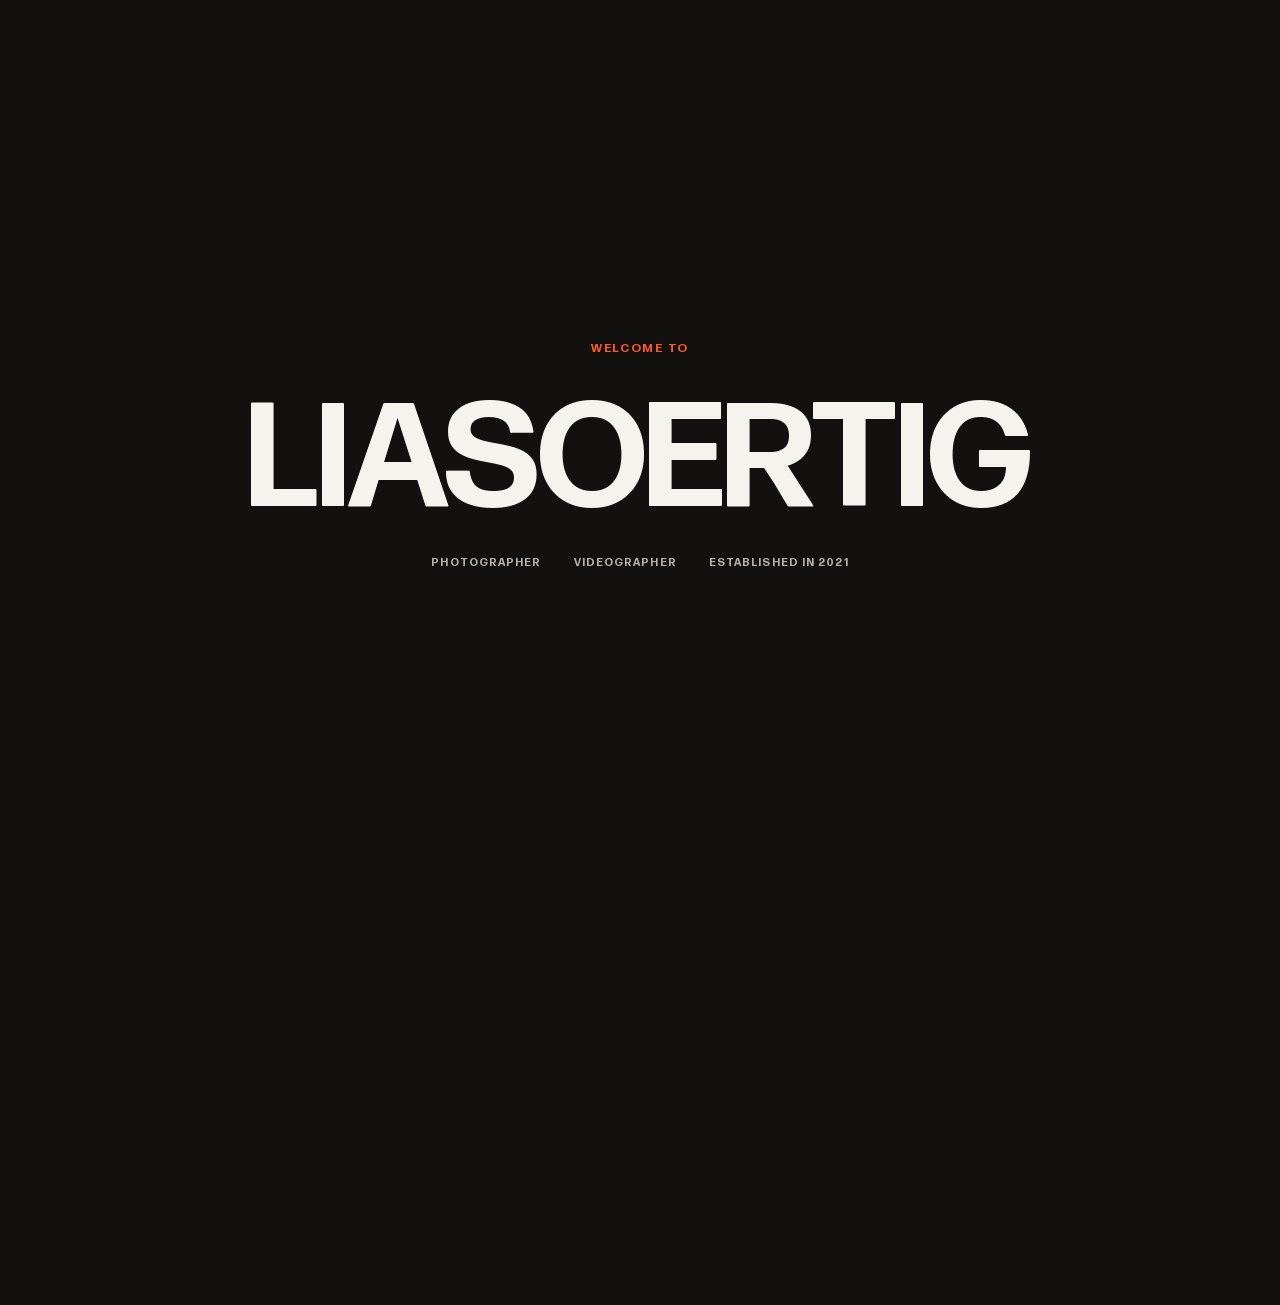
==== commit 31828ab7: "c" ====
--- a/index.html
+++ b/index.html
@@ -38,7 +38,7 @@
   html{ background:#121110; }
   html[data-theme="light"]{ background:#faf9f6; }
 </style>
-<link rel="stylesheet" href="css/style.css?v=254">
+<link rel="stylesheet" href="css/style.css?v=255">
 </head>
 <body>
 
@@ -135,7 +135,7 @@
   </section>
 </main>
 
-<script src="js/data.js?v=254"></script>
-<script src="js/main.js?v=254"></script>
+<script src="js/data.js?v=255"></script>
+<script src="js/main.js?v=255"></script>
 </body>
 </html>
